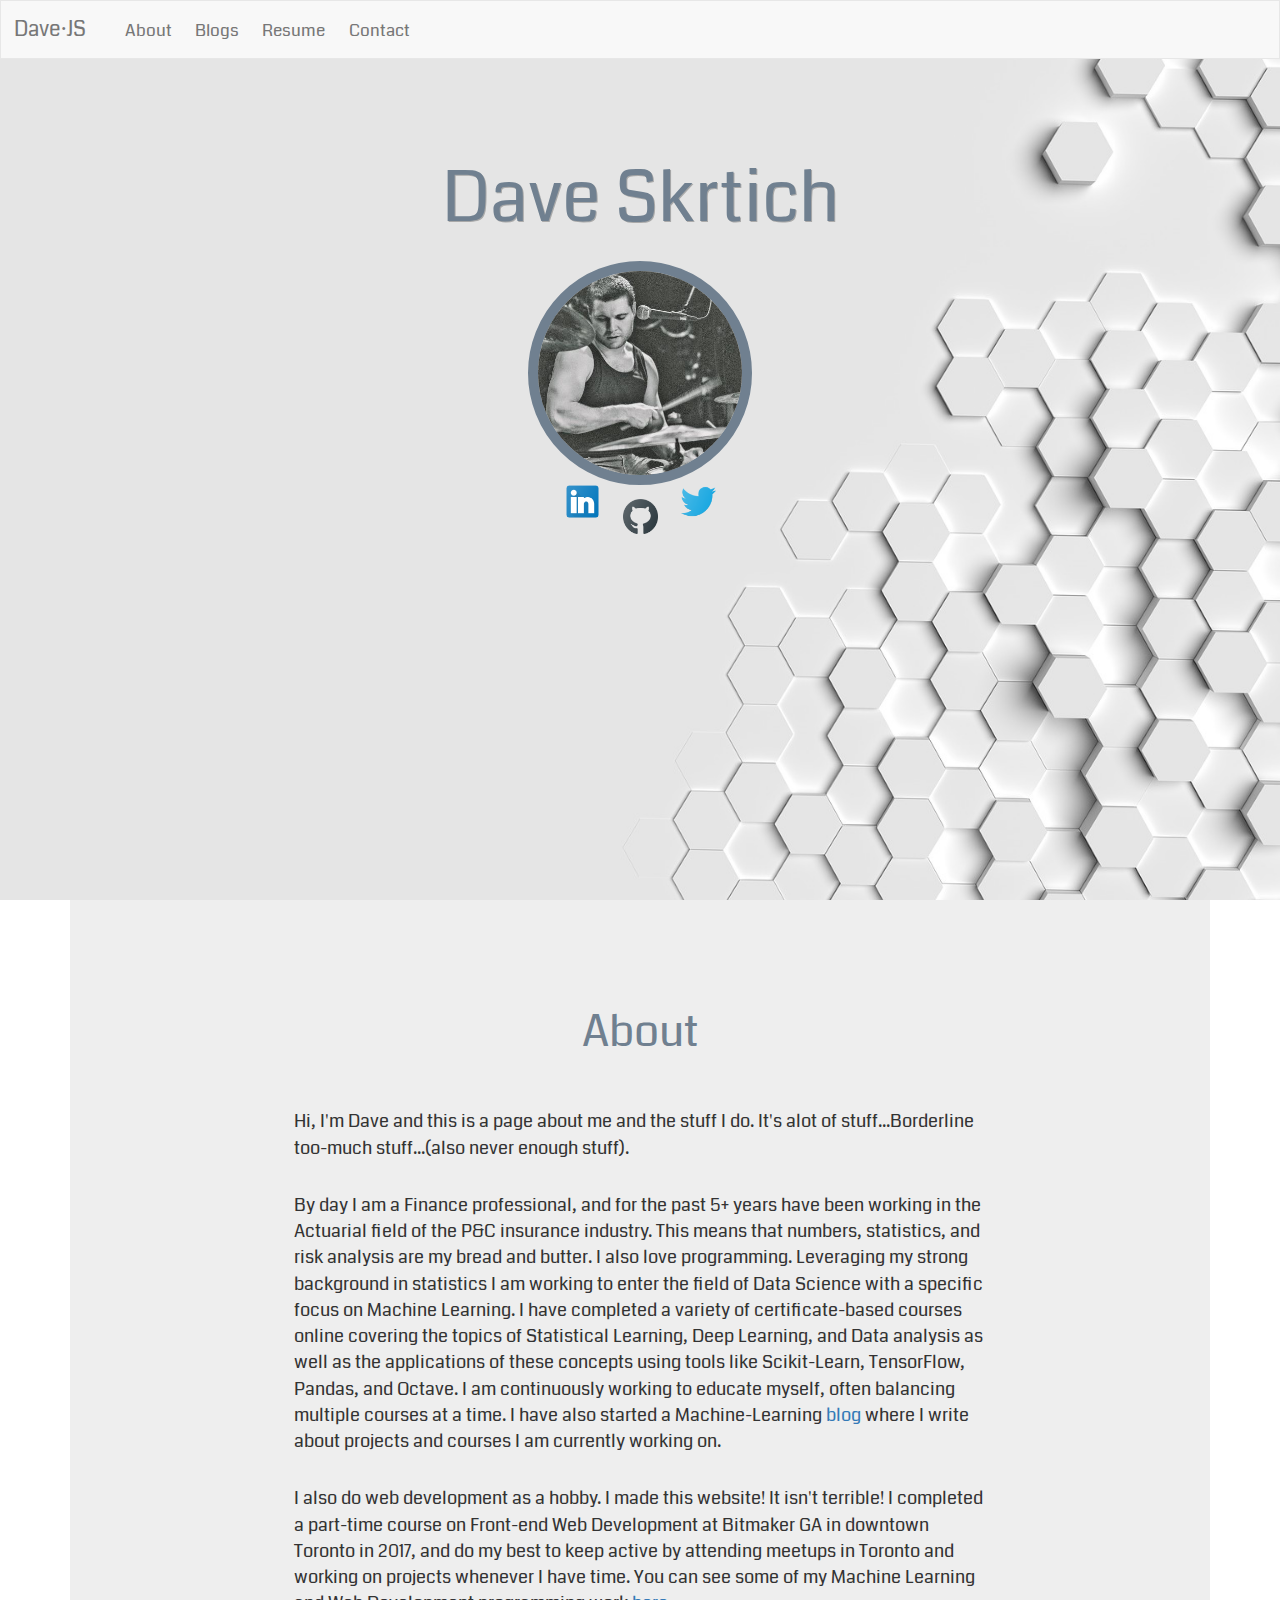
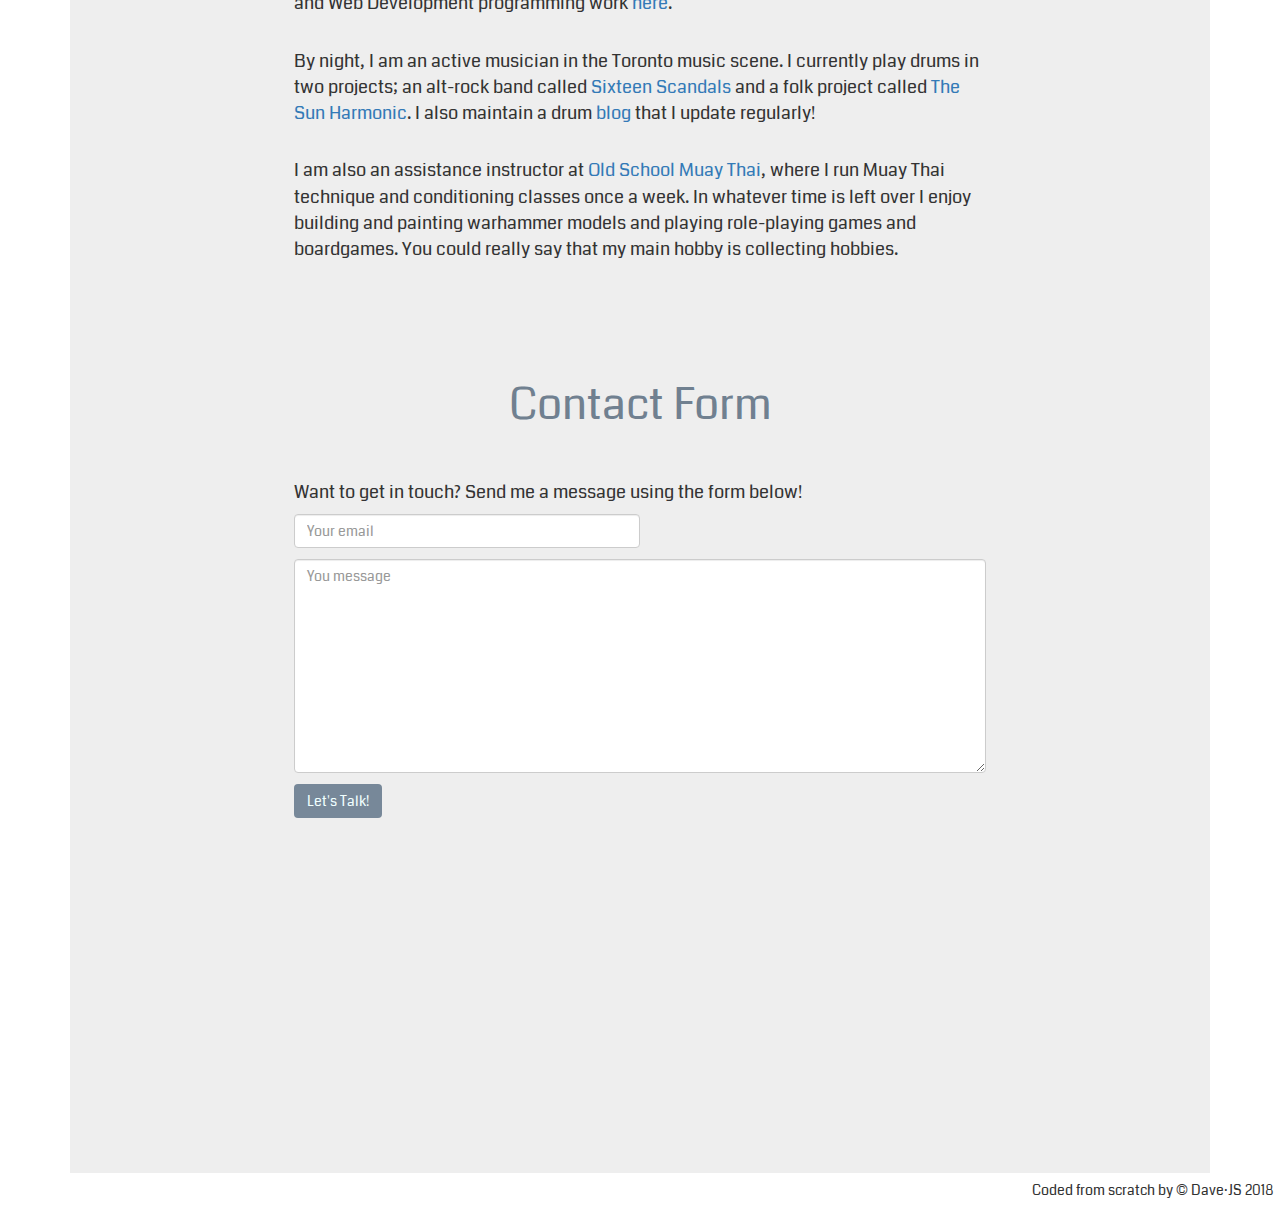
==== index.html @ 97436463 "nav bar and framework" ====
<!DOCTYPE html>
<html>
	<head>
		<meta charset="UTF-8" />
   		<meta name="viewport" content="width=device-width, initial-scale=1" />
		<title>Dave·JS</title>
		<link rel="stylesheet" href="https://maxcdn.bootstrapcdn.com/bootstrap/3.3.1/css/bootstrap.min.css"/>
		<link href="https://fonts.googleapis.com/css?family=Coda:400" rel="stylesheet">
		<link rel="stylesheet" href="https://use.fontawesome.com/releases/v5.0.13/css/all.css" integrity="sha384-DNOHZ68U8hZfKXOrtjWvjxusGo9WQnrNx2sqG0tfsghAvtVlRW3tvkXWZh58N9jp" crossorigin="anonymous">
		<link rel="stylesheet" href="css/styles.css">
	</head>
	<body>
		<header>
			<!-- Page Navigation Bar -->
			<nav class="nav-bar">
				<a href="#Home" class="nav-item" id="nav-title">Dave·JS</a>
				<i class="fa fa-bars" id="dropdown"></i>
				<ul id="nav-items">
					<a href="#About"><li class="nav-item nav-section">About</li></a>
					<a href="blog.html"><li class="nav-item nav-section">Blogs</li></a>
					<a href="Dave_Skrtich(CV).pdf" target="_blank"><li class="nav-item nav-section">Resume</li></a>
					<a href="#Contact"><li class="nav-item nav-section">Contact</li></a>
				</ul>
			</nav>
			<!-- Avatar, Headings, and Socials -->
			<div class="nav-head" id="Home">
				<h1>Dave Skrtich</h1>
				<img src="images/Avatar.jpeg" alt="handsome duder" id="avatar">
				<div class="social-icons">
					<a href="https://www.linkedin.com/in/dskrtich/" target="_blank"><img src="images/li-ico.png" alt="LinkedIn" class="socials" id="LI-social"></a>
					<a href="https://github.com/Dave-dot-JS" target="_blank"><img src="images/github-ico.png" alt="GitHub" class="socials"  id="GH-social"></a>
					<a href="https://twitter.com/Dave_dot_JS" target="_blank"><img src="images/twit-ico.png" alt="Twitter" class="socials"  id="Twit-social"></a>
				</div>
			</div>
		</header>
		<main>
			<div class="container">
				<section id="About">
					<!-- Introduction and Personal Summary -->
					<h2>About</h2>
					<p>Hi, I'm Dave and this is a page about me and the stuff I do.  It's alot of stuff...Borderline too-much stuff...(also never enough stuff).</p><br />
					<p>By day I am a Finance professional, and for the past 5+ years have been working in the Actuarial field of the P&C insurance industry.  This means that numbers, statistics, and risk analysis are my bread and butter.  I also love programming. Leveraging my strong background in statistics I am working to enter the field of Data Science with a specific focus on Machine Learning.  I have completed a variety of certificate-based courses online covering the topics of Statistical Learning, Deep Learning, and Data analysis as well as the applications of these concepts using tools like Scikit-Learn, TensorFlow, Pandas, and Octave.  I am continuously working to educate myself, often balancing multiple courses at a time.  I have also started a Machine-Learning <a href="ML-blog.html">blog</a> where I write about projects and courses I am currently working on.</p><br />
					<p>I also do web development as a hobby.  I made this website! It isn't terrible! I completed a part-time course on Front-end Web Development at Bitmaker GA in downtown Toronto in 2017, and do my best to keep active by attending meetups in Toronto and working on projects whenever I have time.  You can see some of my Machine Learning and Web Development programming work <a href="https://www.github.com/dave-dot-js" target="_blank">here</a>.</p><br />
					<p>By night, I am an active musician in the Toronto music scene. I currently play drums in two projects; an alt-rock band called <a href="https://sixteenscandals.bandcamp.com/" target="_blank">Sixteen Scandals</a> and a folk project called <a href="https://www.thesunharmonic.com" target="_blank">The Sun Harmonic</a>. I also maintain a drum <a href="drum_blog.html">blog</a> that I update regularly!</p><br />
					<p>I am also an assistance instructor at <a href="https://www.oldschoolmuaythai.com/" target="_blank">Old School Muay Thai</a>, where I run Muay Thai technique and conditioning classes once a week. In whatever time is left over I enjoy building and painting warhammer models and playing role-playing games and boardgames. You could really say that my main hobby is collecting hobbies.</p>
				</section>
				<section id="Contact">
					<h2>Contact Form</h2>
					<h4>Want to get in touch? Send me a message using the form below!</h4>
					<div class="form-group">
						<form class="contact-form" action="https://formspree.io/me@dave-dot-js.com" method="POST">
							<input type="email" name="email" class="form-control" placeholder="Your email">
							<textarea name="message" rows="10" class="form-control" placeholder="You message"></textarea>
							<button type="submit" class="btn" id="submit-btn">Let's Talk!</button>
						</form>
					</div>
				</section>
			</div>
		</main>
		<footer>
			Coded from scratch by &copy; Dave·JS 2018
		</footer>

		<script src="https://ajax.googleapis.com/ajax/libs/jquery/3.3.1/jquery.min.js"></script>
		<script src="js/app.js"></script>
	</body>
</html>
---- css/styles.css ----
/*************************GENERAL STYLES*************************/

* {
	font-family: 'Coda', Monospace;
	box-sizing: border-box;
	line-height: 1.5;
}

section {
	overflow: hidden;
	padding: 0 16em;
	min-height: 100vh;
	background: #eee;
}

section h2 {
	text-align: center;
	color: slategrey;
	font-size: 3.125em;
	padding-top: 2em;
	padding-bottom: 1em;
}

footer {
	float: right;
	padding: 0.5em;
}


/*************************NAV BAR STYLES*************************/

.nav-bar {
	position: fixed;
	top: 0;
	left: 0;
	width: 100%;
	z-index: 10;
	display: flex;
	background-color: white;
	font-size: 1.2em;
	align-items: baseline;
	border: 1px solid #E7E7E7;
	background-color: #F8F8F8;
}

.nav-bar ul {
	padding-left: 1em;
	margin: 0;
}

	.nav-bar a {
		color: #777;
	}

	.nav-bar a:hover,
	.nav-bar a:focus {
		text-decoration: none;
		color: #333;
	}

	.nav-bar ul > a > li:hover,
	.nav-bar ul > a > li:focus {
		background-color: #e7e7e7;
		color: #333;
		transition: 0.3s linear;
	}

.nav-item {
	display: inline-block;
	padding: 0.6em;
}

#nav-title {
	font-size: 1.25em;
}


/***********************HEADER/BANNER STYLES***********************/

.nav-head {
	text-align: center;
	display: block;
	padding-top: 10em;
	background-image: url("images/background.jpg");
	background-size: cover;
	margin:0;
	height: 100vh;
}

	.nav-head h1,
	.nav-head h2,
	.nav-head img,
	.nav-head a {
		animation: nav-appear 1.5s linear;
	}

	.nav-head h1 {
		font-weight: 500;
		color: slategrey;
		text-shadow: 1px 1px darkgrey;
		font-size: 5em;
		padding-top: 0;
	}

	.nav-head h2 {
		text-shadow: -1px 0 white, 0 1px white, 1px 0 white, 0 -1px white;
		font-size: 2.25em;
	}

.social-icons {
	display: block;
}

#avatar {
	max-width: 16em;
	border-radius: 50%;
	border: 10px solid slategrey;
	margin: 1em auto;
}

@keyframes nav-appear {
	0% {opacity: 0;}
	100% {opacity: 1;}
}

.socials {
	width: 35px;
	height: 35px;
	margin: 0 10px;
}

#LI-social,
#Twit-social {
	transform: translateY(-15px);
}


/***********************ABOUT SECTION STYLES***********************/

#About p,
#About li {
	font-size: 1.25em;
}


/**********************PORTFOLIO SECTION STYLES**********************/

.portfolio-container {
	display: flex;
	justify-content: center;
	flex-wrap: wrap;
}

.portfolio-item {
	overflow: hidden;
	padding: 0 3em;
	min-width: 30em;
	margin: 0.8em 0;
	flex: 50% 0 1;
	text-align: center;
}

div.overlay {
	position: relative;
	overflow: hidden;
	margin: 1em auto;
	width: 100%;
	background-color: slategrey;
}

	div.overlay * {
		transition: all 0.3s ease;
	}

	div.overlay img {
		width: 100%;
		vertical-align: top;
		transition: all 0.5s ease;
	}

	div.overlay p {
		position: absolute;
		color: white;
		top: 50%;
		left: 50%;
		transform: translate(-50%, -50%) scale(0);
		font-size: 1.25em;
	}

	div.overlay:hover img {
		opacity: 0.15;
		filter: grayscale(100%)
	}

	div.overlay:hover p {
		transform: translate(-50%, -50%) scale(1);
		transition: transform 500ms 120ms cubic-bezier(0.175, 0.885, 0.32, 1.275);
	}

.portfolio-text {
	text-align: center;
}


/***********************SKILLS SECTION STYLES***********************/

#skill-container {
	display: flex;
	flex-wrap: wrap;
	justify-content: space-around;
}

.skill-item {
	display: flex;
	margin: 0.6em;
	padding: 1em;
	align-items: center;
	justify-content: flex-start;
	flex: 30em 1 1;
	border-radius: 40px;
	transition: 0.5s background;
}

	.skill-item:hover {
		background:  #dbe4f0;
	}

.skill-icon {
	border-radius: 25px;
	max-width: 13em;
	padding: 10px;
}

.css-icon {
	padding: 0;
}

.skill-text {
	font-size: 1.2em;
	max-width: 21em;
}


/***********************CONTACT FORM STYLES***********************/

#form-view {
	width: 35em;
	margin-top: 1.5em;
}

.contact-form input, 
.contact-form text-area, 
.contact-form button {
	display: block;
	margin: 0.8em 0;
}

.contact-form input {
	width: 50%;
}

#submit-btn {
	background-color: lightslategrey;
	color: azure;
}

	#submit-btn:hover {
		background-color: slategray;
		border: 3px solid lightblue;
	}

/***********************RESPONSIVE STYLES***********************/

/*Small Laptop*/
@media screen and (max-width: 1000px) {
	section {
		padding: 0 8em;
	}

	#About {
		padding: auto;
	}
}

/*Tablet*/
@media screen and (max-width: 768px) {
	section h2 {
		padding-bottom: 1em;
	}
	
	.nav-head {
		background-size: contain;
	}

		.nav-head h1 {
			padding-top: 0;
		}

		.nav-head h2 {
			font-size: 1.5em;
	}

	#avatar {
		margin: 0 auto 0.8em auto;
	}

	#Portfolio,
	#Skills {
		padding: auto;
	}
}

/*Mobile*/
@media screen and (max-width: 575px) {
	section {
		padding: 0.5em;
	}

		section h2 {
			margin: 2em 0 0 0;
			padding-left: 0;
			padding-right: 0;
		}

	.nav-bar {
		flex-direction: column;
		align-items: center;
	}

		.nav-bar > ul {
			display: flex;
			flex-direction: column;
			padding-left: 0.5em;
			align-items: center;
	}

	.nav-item {
		padding: 0.1em
	}

	#nav-title {
		margin: 0.5em;
	}

	.nav-head h1 {
		padding-top: 1em;
		font-size: 3em;
	}

	.skill-item {
		justify-content: center;
	}

	.skill-text {
		display: none;
	}

	#Contact {
		padding: 0 1em;
	}
}
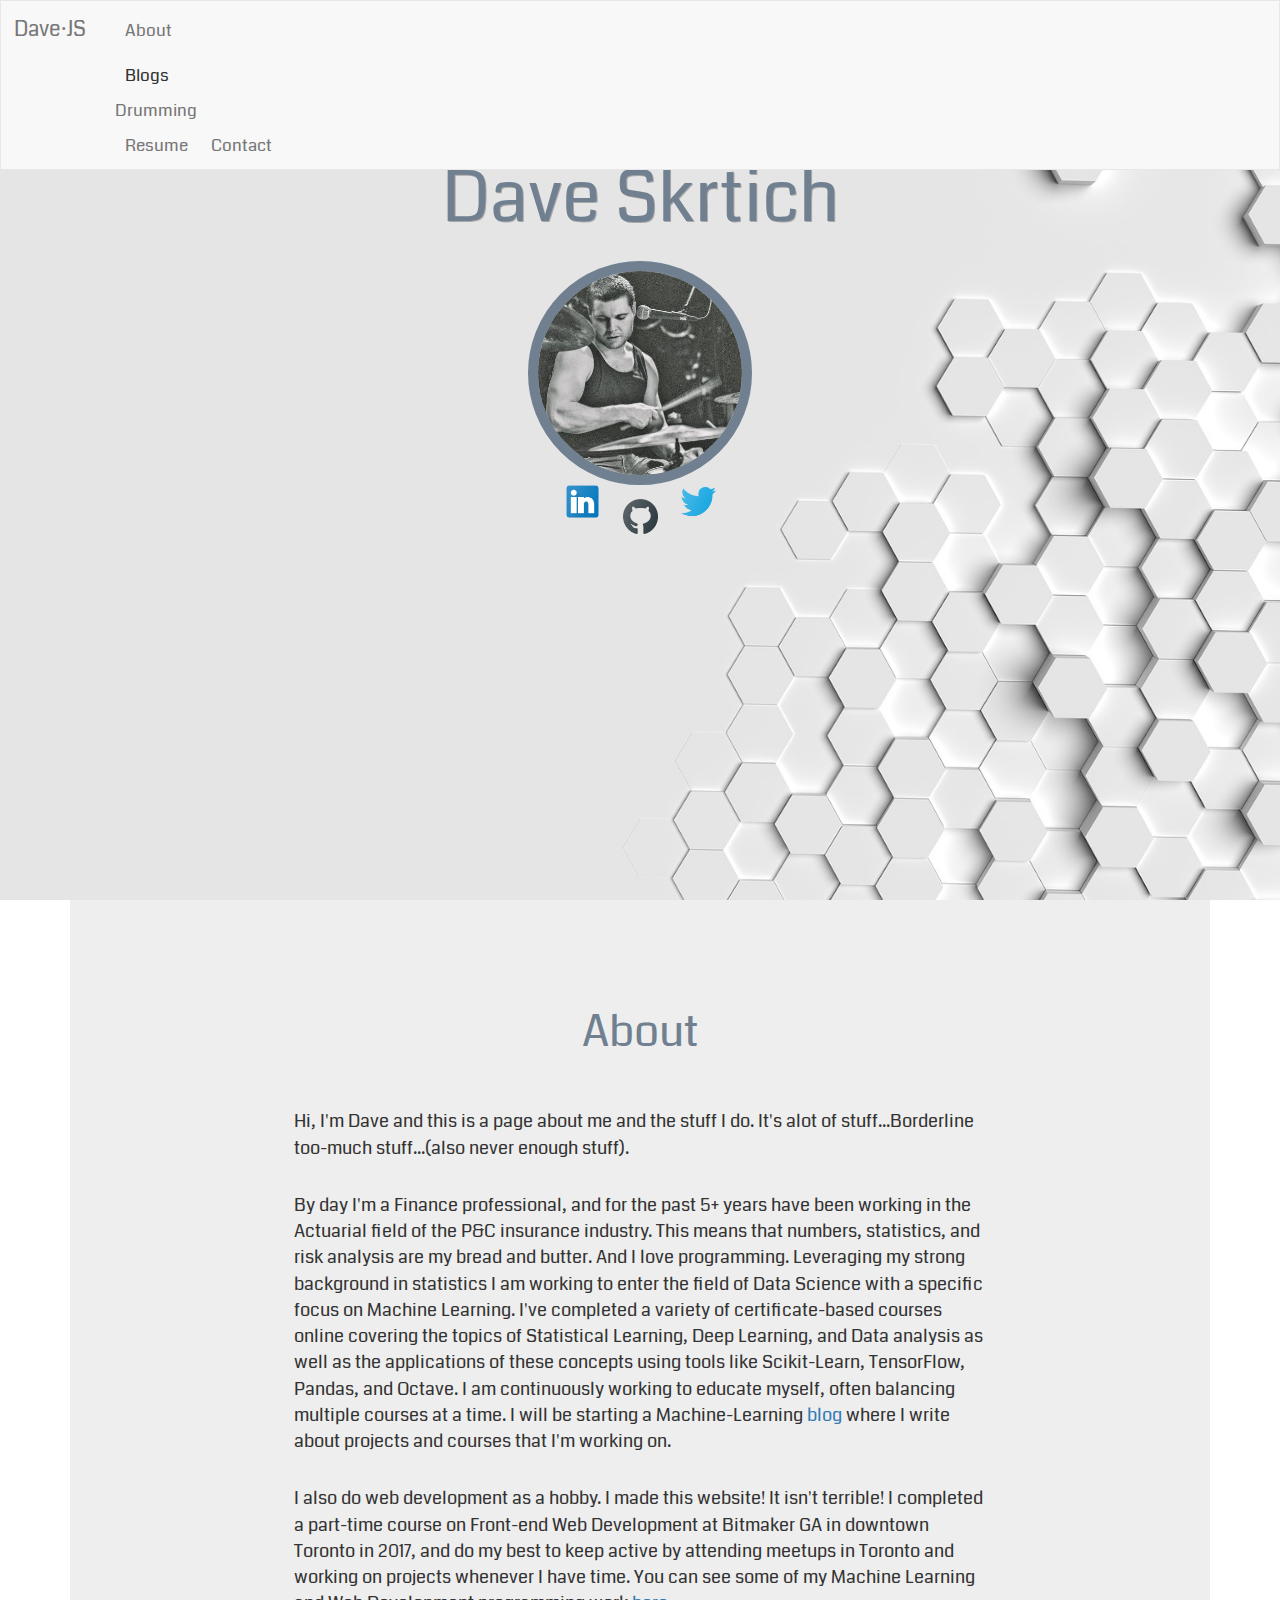
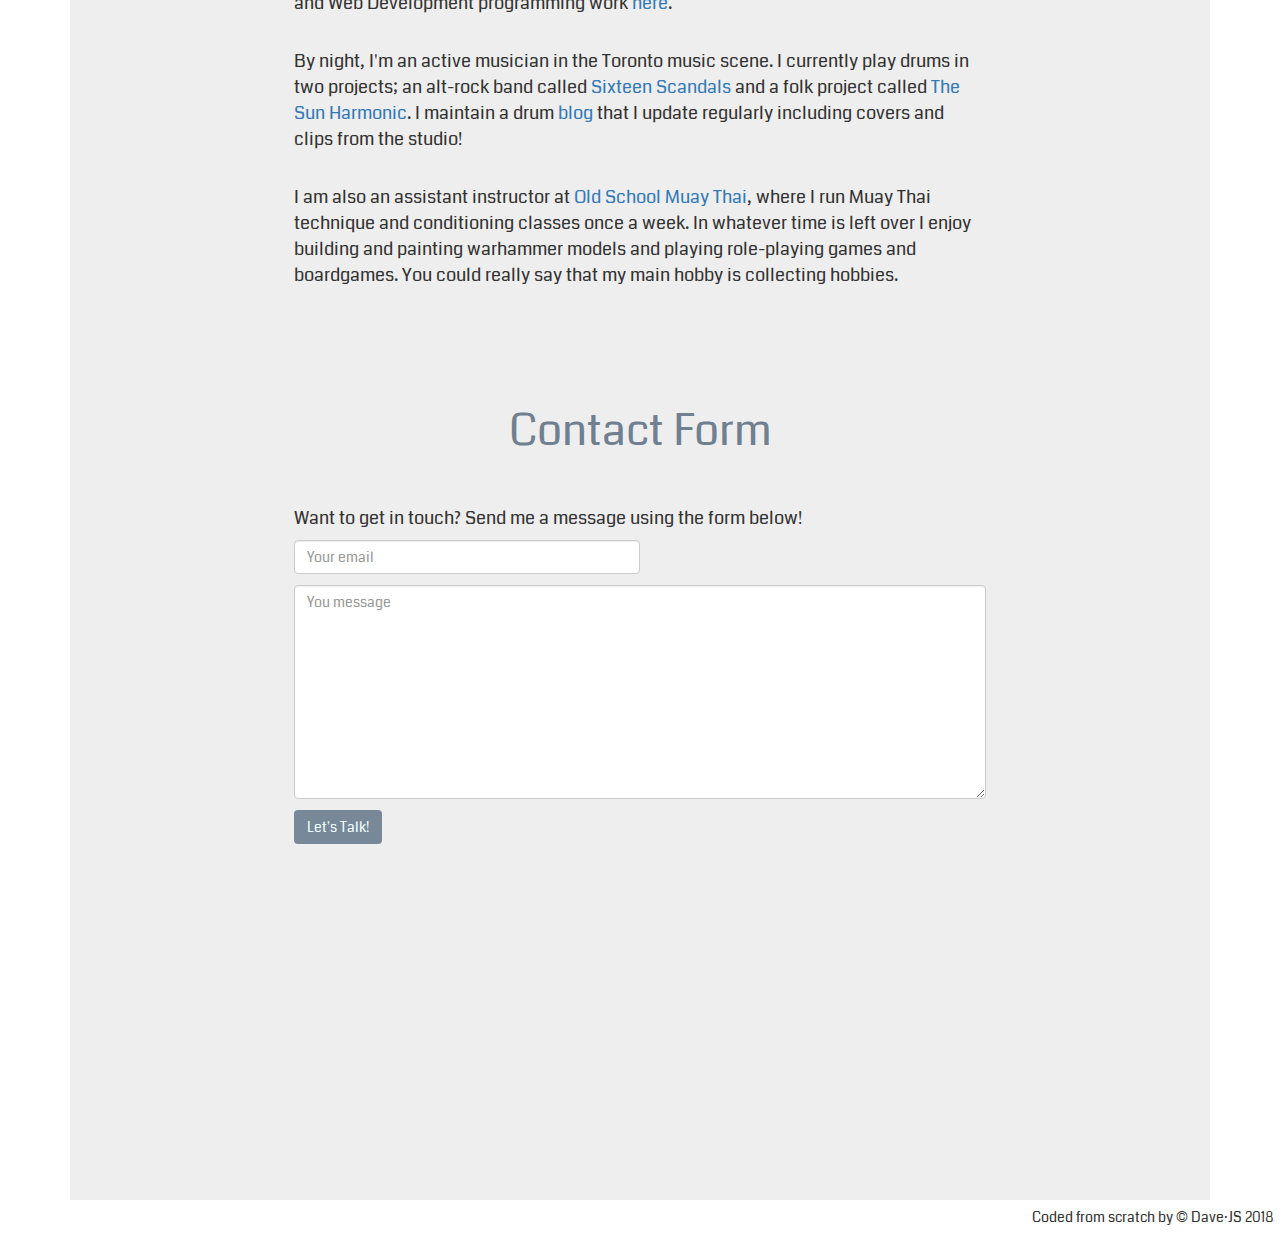
==== commit 0489c179: "Removed ML blog linking to nothing" ====
--- a/index.html
+++ b/index.html
@@ -17,13 +17,18 @@
 				<i class="fa fa-bars" id="dropdown"></i>
 				<ul id="nav-items">
 					<a href="#About"><li class="nav-item nav-section">About</li></a>
-					<a href="blog.html"><li class="nav-item nav-section">Blogs</li></a>
+					<div class="dropdown">
+						<li class="nav-item nav-section drop-btn">Blogs</li>
+						<div class="blog-dropdown-items">
+							<a href="blogs/drum-blog.html">Drumming</a>
+						</div>
+					</div>
 					<a href="Dave_Skrtich(CV).pdf" target="_blank"><li class="nav-item nav-section">Resume</li></a>
 					<a href="#Contact"><li class="nav-item nav-section">Contact</li></a>
 				</ul>
 			</nav>
 			<!-- Avatar, Headings, and Socials -->
-			<div class="nav-head" id="Home">
+			<div class="nav-head nav-appear" id="Home">
 				<h1>Dave Skrtich</h1>
 				<img src="images/Avatar.jpeg" alt="handsome duder" id="avatar">
 				<div class="social-icons">
@@ -39,10 +44,10 @@
 					<!-- Introduction and Personal Summary -->
 					<h2>About</h2>
 					<p>Hi, I'm Dave and this is a page about me and the stuff I do.  It's alot of stuff...Borderline too-much stuff...(also never enough stuff).</p><br />
-					<p>By day I am a Finance professional, and for the past 5+ years have been working in the Actuarial field of the P&C insurance industry.  This means that numbers, statistics, and risk analysis are my bread and butter.  I also love programming. Leveraging my strong background in statistics I am working to enter the field of Data Science with a specific focus on Machine Learning.  I have completed a variety of certificate-based courses online covering the topics of Statistical Learning, Deep Learning, and Data analysis as well as the applications of these concepts using tools like Scikit-Learn, TensorFlow, Pandas, and Octave.  I am continuously working to educate myself, often balancing multiple courses at a time.  I have also started a Machine-Learning <a href="ML-blog.html">blog</a> where I write about projects and courses I am currently working on.</p><br />
+					<p>By day I'm a Finance professional, and for the past 5+ years have been working in the Actuarial field of the P&C insurance industry.  This means that numbers, statistics, and risk analysis are my bread and butter.  And I love programming. Leveraging my strong background in statistics I am working to enter the field of Data Science with a specific focus on Machine Learning.  I've completed a variety of certificate-based courses online covering the topics of Statistical Learning, Deep Learning, and Data analysis as well as the applications of these concepts using tools like Scikit-Learn, TensorFlow, Pandas, and Octave.  I am continuously working to educate myself, often balancing multiple courses at a time.  I will be starting a Machine-Learning <a href="ML-blog.html">blog</a> where I write about projects and courses that I'm working on.</p><br />
 					<p>I also do web development as a hobby.  I made this website! It isn't terrible! I completed a part-time course on Front-end Web Development at Bitmaker GA in downtown Toronto in 2017, and do my best to keep active by attending meetups in Toronto and working on projects whenever I have time.  You can see some of my Machine Learning and Web Development programming work <a href="https://www.github.com/dave-dot-js" target="_blank">here</a>.</p><br />
-					<p>By night, I am an active musician in the Toronto music scene. I currently play drums in two projects; an alt-rock band called <a href="https://sixteenscandals.bandcamp.com/" target="_blank">Sixteen Scandals</a> and a folk project called <a href="https://www.thesunharmonic.com" target="_blank">The Sun Harmonic</a>. I also maintain a drum <a href="drum_blog.html">blog</a> that I update regularly!</p><br />
-					<p>I am also an assistance instructor at <a href="https://www.oldschoolmuaythai.com/" target="_blank">Old School Muay Thai</a>, where I run Muay Thai technique and conditioning classes once a week. In whatever time is left over I enjoy building and painting warhammer models and playing role-playing games and boardgames. You could really say that my main hobby is collecting hobbies.</p>
+					<p>By night, I'm an active musician in the Toronto music scene. I currently play drums in two projects; an alt-rock band called <a href="https://sixteenscandals.bandcamp.com/" target="_blank">Sixteen Scandals</a> and a folk project called <a href="https://www.thesunharmonic.com" target="_blank">The Sun Harmonic</a>. I maintain a drum <a href="drum_blog.html">blog</a> that I update regularly including covers and clips from the studio!</p><br />
+					<p>I am also an assistant instructor at <a href="https://www.oldschoolmuaythai.com/" target="_blank">Old School Muay Thai</a>, where I run Muay Thai technique and conditioning classes once a week. In whatever time is left over I enjoy building and painting warhammer models and playing role-playing games and boardgames. You could really say that my main hobby is collecting hobbies.</p>
 				</section>
 				<section id="Contact">
 					<h2>Contact Form</h2>
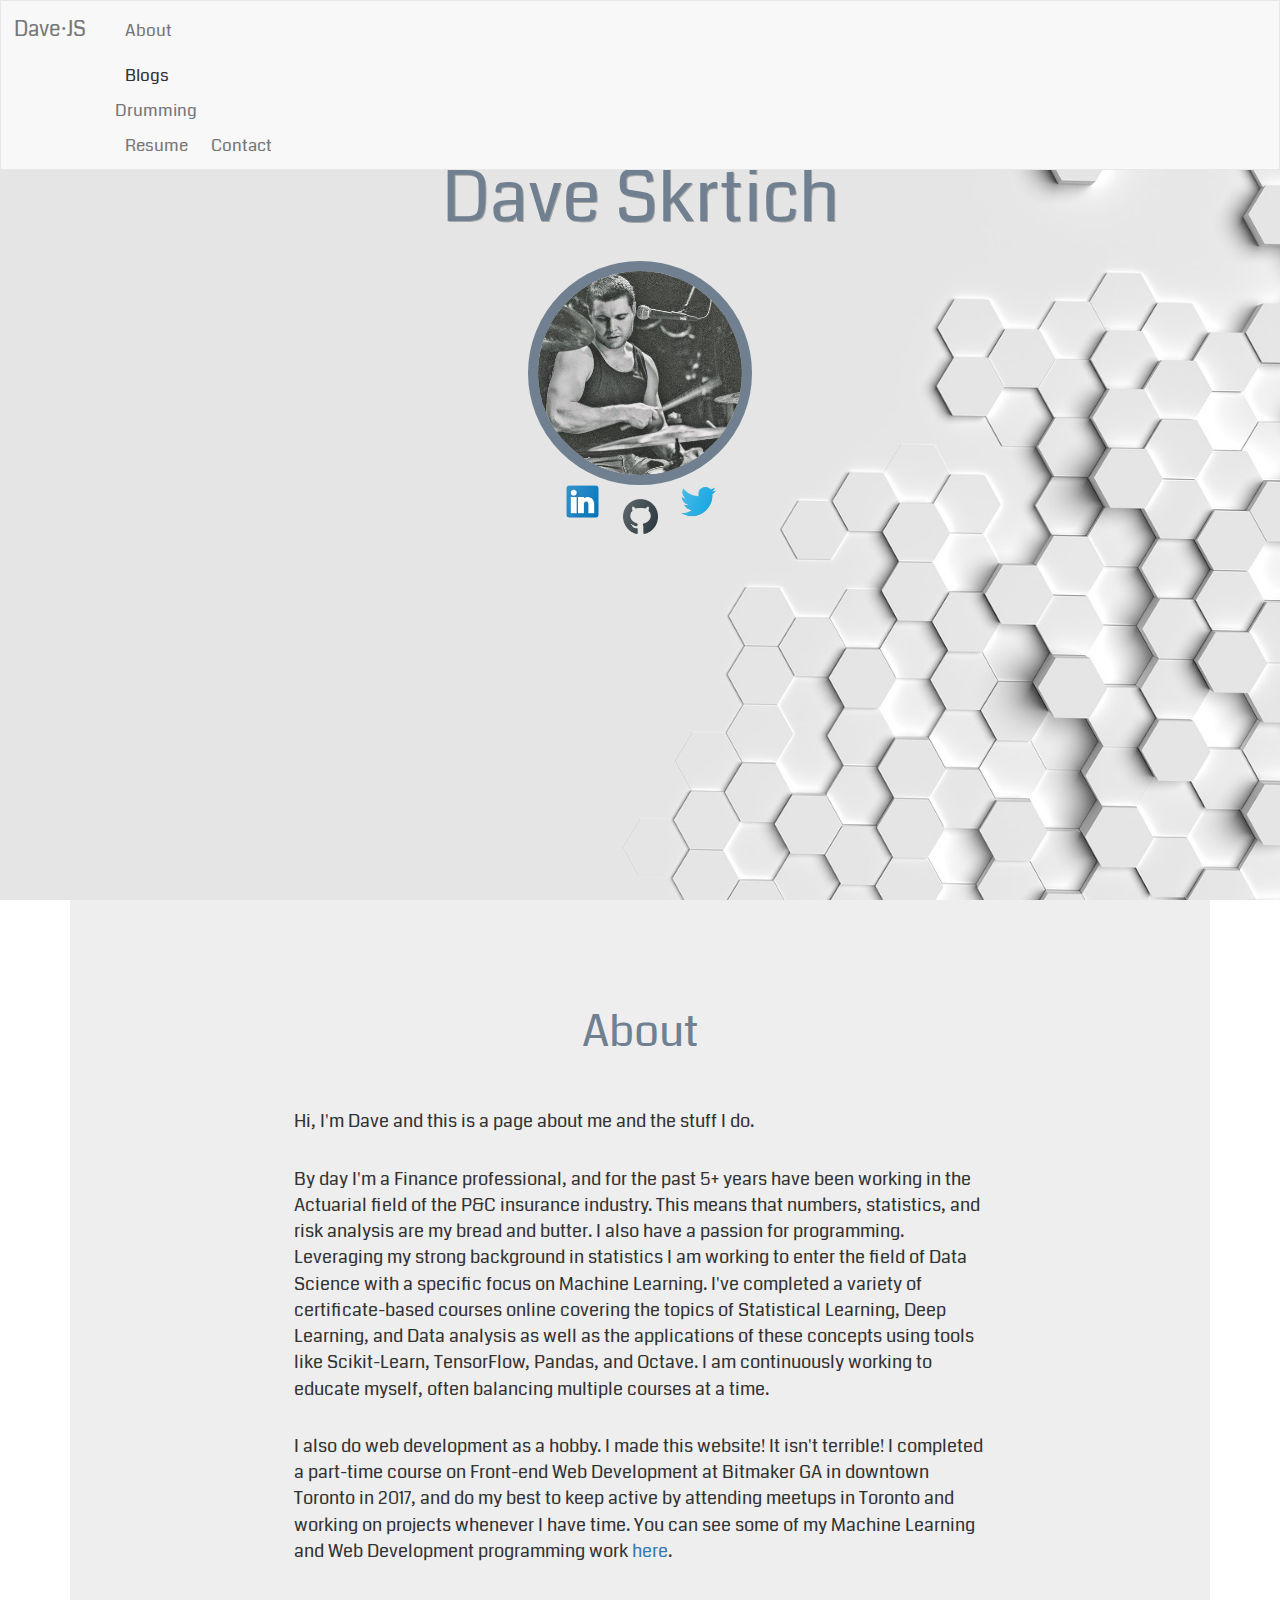
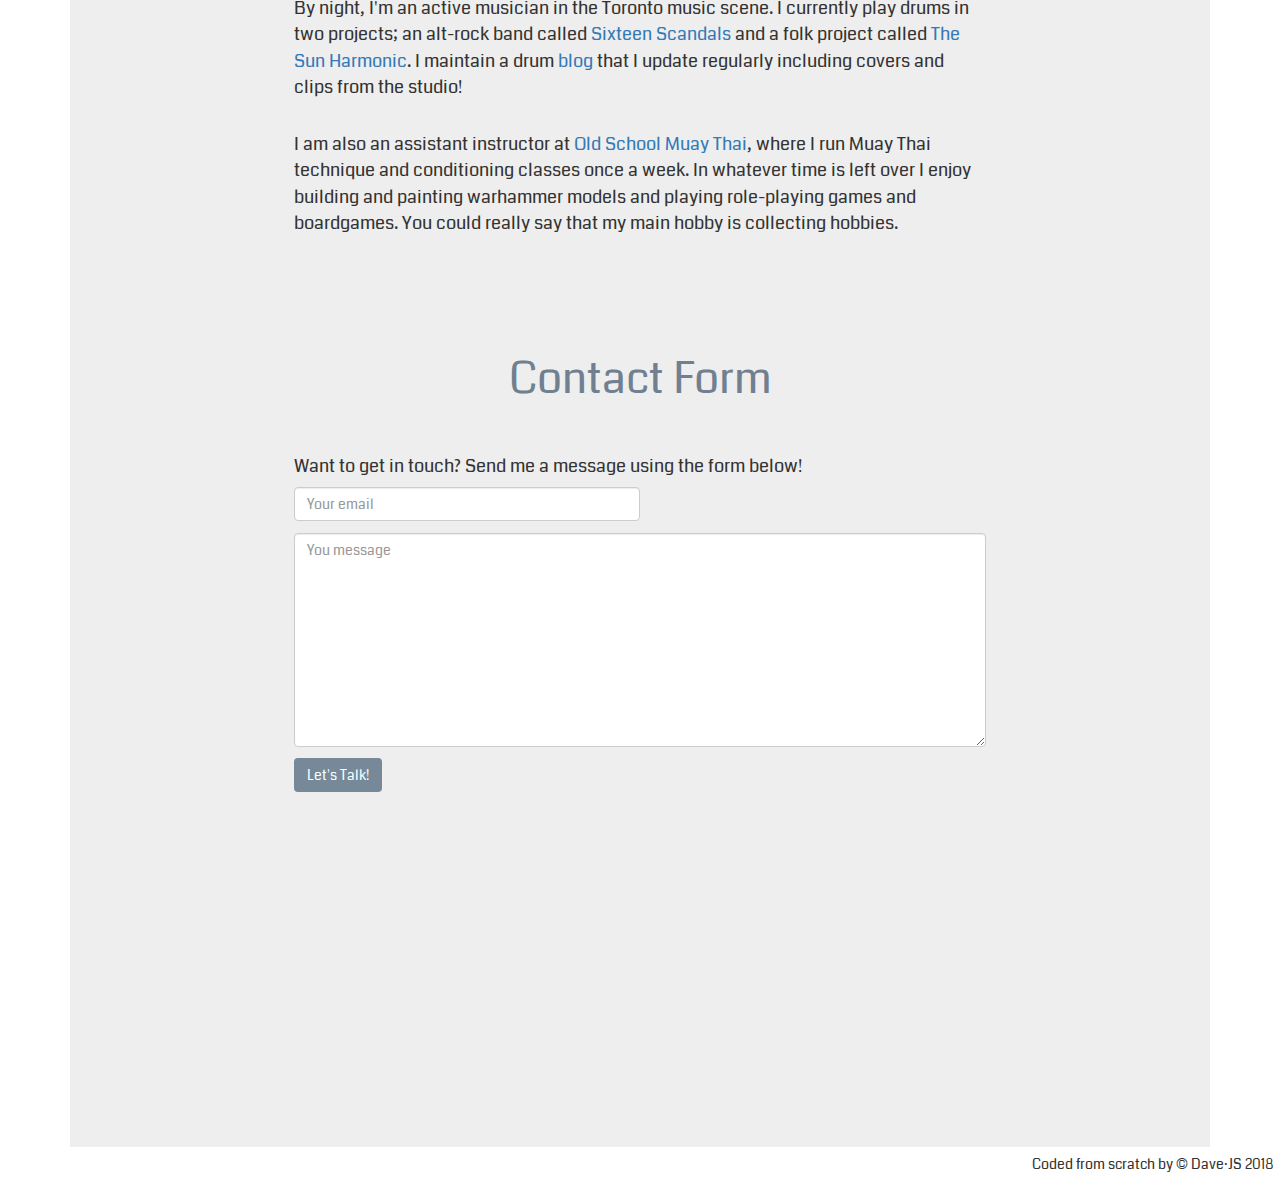
==== commit 1d53dc37: "grammer fixes" ====
--- a/index.html
+++ b/index.html
@@ -43,10 +43,10 @@
 				<section id="About">
 					<!-- Introduction and Personal Summary -->
 					<h2>About</h2>
-					<p>Hi, I'm Dave and this is a page about me and the stuff I do.  It's alot of stuff...Borderline too-much stuff...(also never enough stuff).</p><br />
-					<p>By day I'm a Finance professional, and for the past 5+ years have been working in the Actuarial field of the P&C insurance industry.  This means that numbers, statistics, and risk analysis are my bread and butter.  And I love programming. Leveraging my strong background in statistics I am working to enter the field of Data Science with a specific focus on Machine Learning.  I've completed a variety of certificate-based courses online covering the topics of Statistical Learning, Deep Learning, and Data analysis as well as the applications of these concepts using tools like Scikit-Learn, TensorFlow, Pandas, and Octave.  I am continuously working to educate myself, often balancing multiple courses at a time.  I will be starting a Machine-Learning <a href="ML-blog.html">blog</a> where I write about projects and courses that I'm working on.</p><br />
+					<p>Hi, I'm Dave and this is a page about me and the stuff I do.</p><br />
+					<p>By day I'm a Finance professional, and for the past 5+ years have been working in the Actuarial field of the P&C insurance industry.  This means that numbers, statistics, and risk analysis are my bread and butter.  I also have a passion for programming. Leveraging my strong background in statistics I am working to enter the field of Data Science with a specific focus on Machine Learning.  I've completed a variety of certificate-based courses online covering the topics of Statistical Learning, Deep Learning, and Data analysis as well as the applications of these concepts using tools like Scikit-Learn, TensorFlow, Pandas, and Octave.  I am continuously working to educate myself, often balancing multiple courses at a time.</p><br />
 					<p>I also do web development as a hobby.  I made this website! It isn't terrible! I completed a part-time course on Front-end Web Development at Bitmaker GA in downtown Toronto in 2017, and do my best to keep active by attending meetups in Toronto and working on projects whenever I have time.  You can see some of my Machine Learning and Web Development programming work <a href="https://www.github.com/dave-dot-js" target="_blank">here</a>.</p><br />
-					<p>By night, I'm an active musician in the Toronto music scene. I currently play drums in two projects; an alt-rock band called <a href="https://sixteenscandals.bandcamp.com/" target="_blank">Sixteen Scandals</a> and a folk project called <a href="https://www.thesunharmonic.com" target="_blank">The Sun Harmonic</a>. I maintain a drum <a href="drum_blog.html">blog</a> that I update regularly including covers and clips from the studio!</p><br />
+					<p>By night, I'm an active musician in the Toronto music scene. I currently play drums in two projects; an alt-rock band called <a href="https://sixteenscandals.bandcamp.com/" target="_blank">Sixteen Scandals</a> and a folk project called <a href="https://www.thesunharmonic.com" target="_blank">The Sun Harmonic</a>. I maintain a drum <a href="drum-blog.html">blog</a> that I update regularly including covers and clips from the studio!</p><br />
 					<p>I am also an assistant instructor at <a href="https://www.oldschoolmuaythai.com/" target="_blank">Old School Muay Thai</a>, where I run Muay Thai technique and conditioning classes once a week. In whatever time is left over I enjoy building and painting warhammer models and playing role-playing games and boardgames. You could really say that my main hobby is collecting hobbies.</p>
 				</section>
 				<section id="Contact">
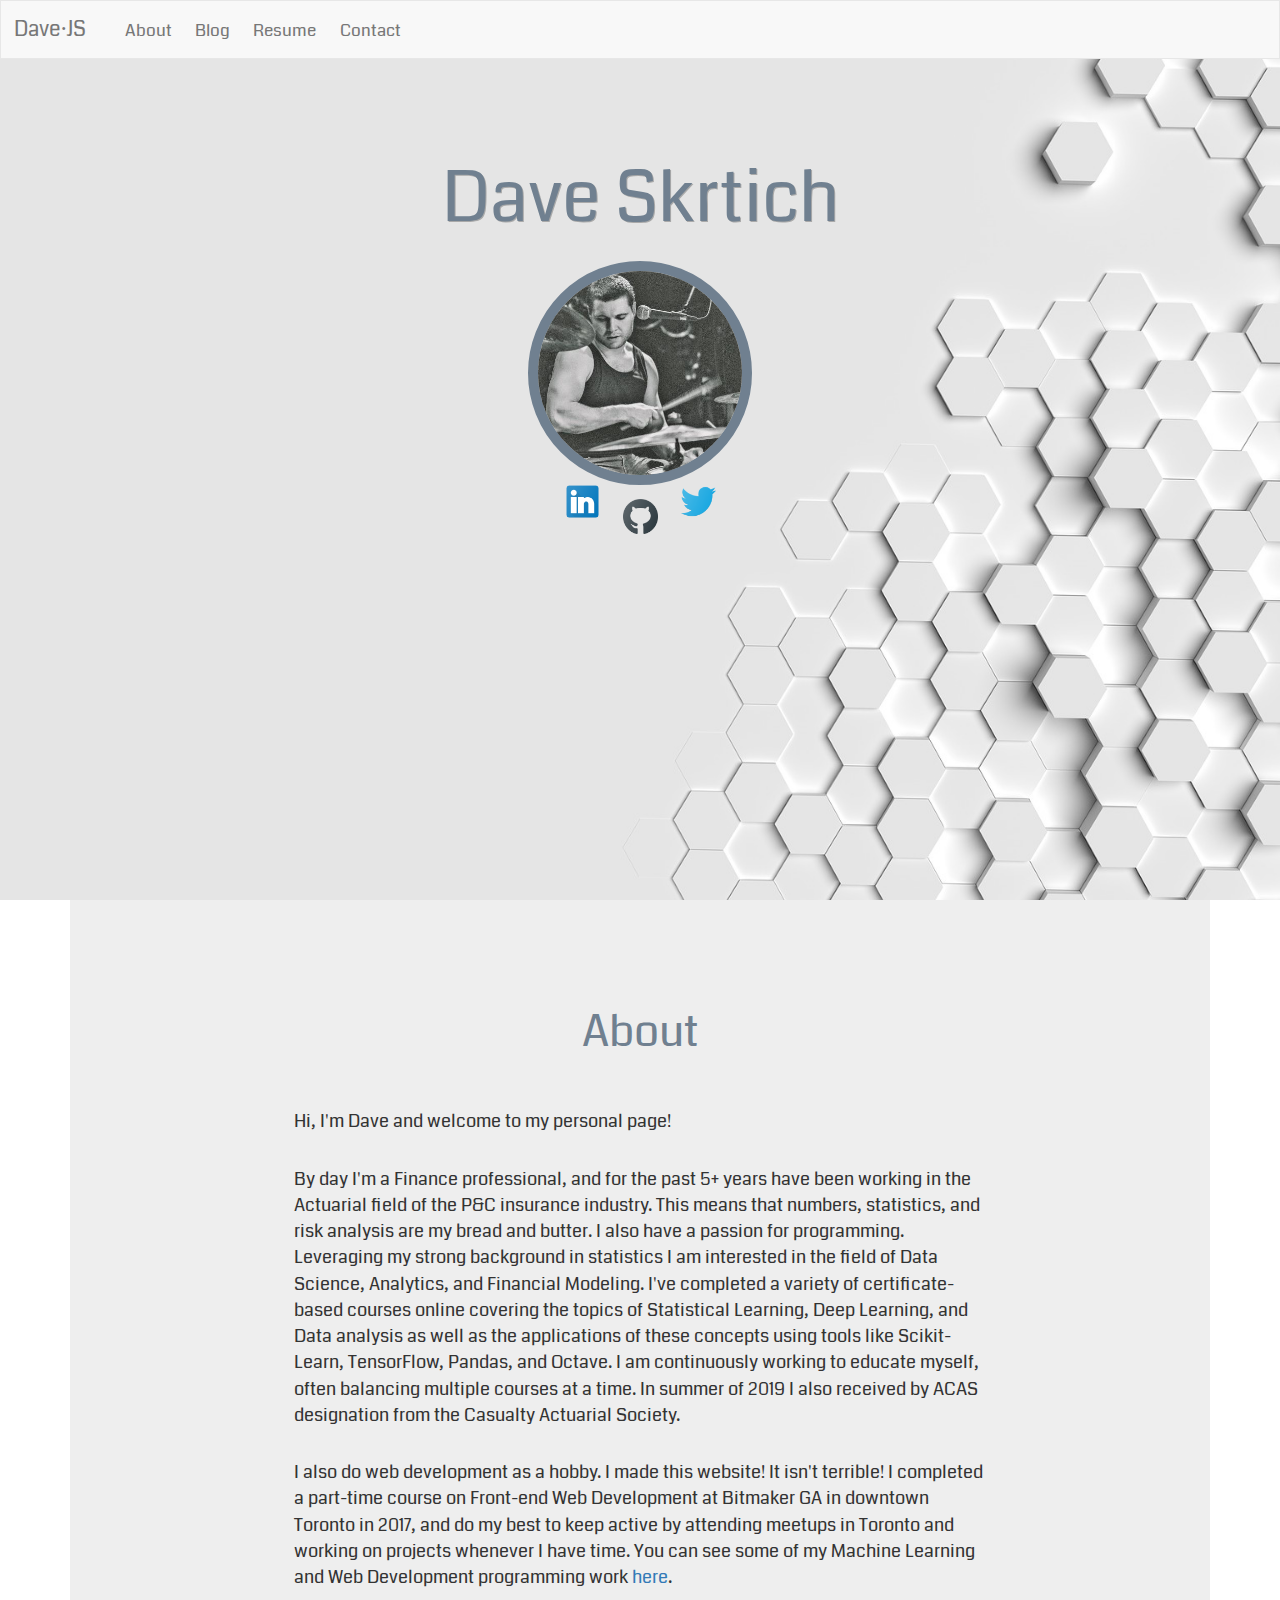
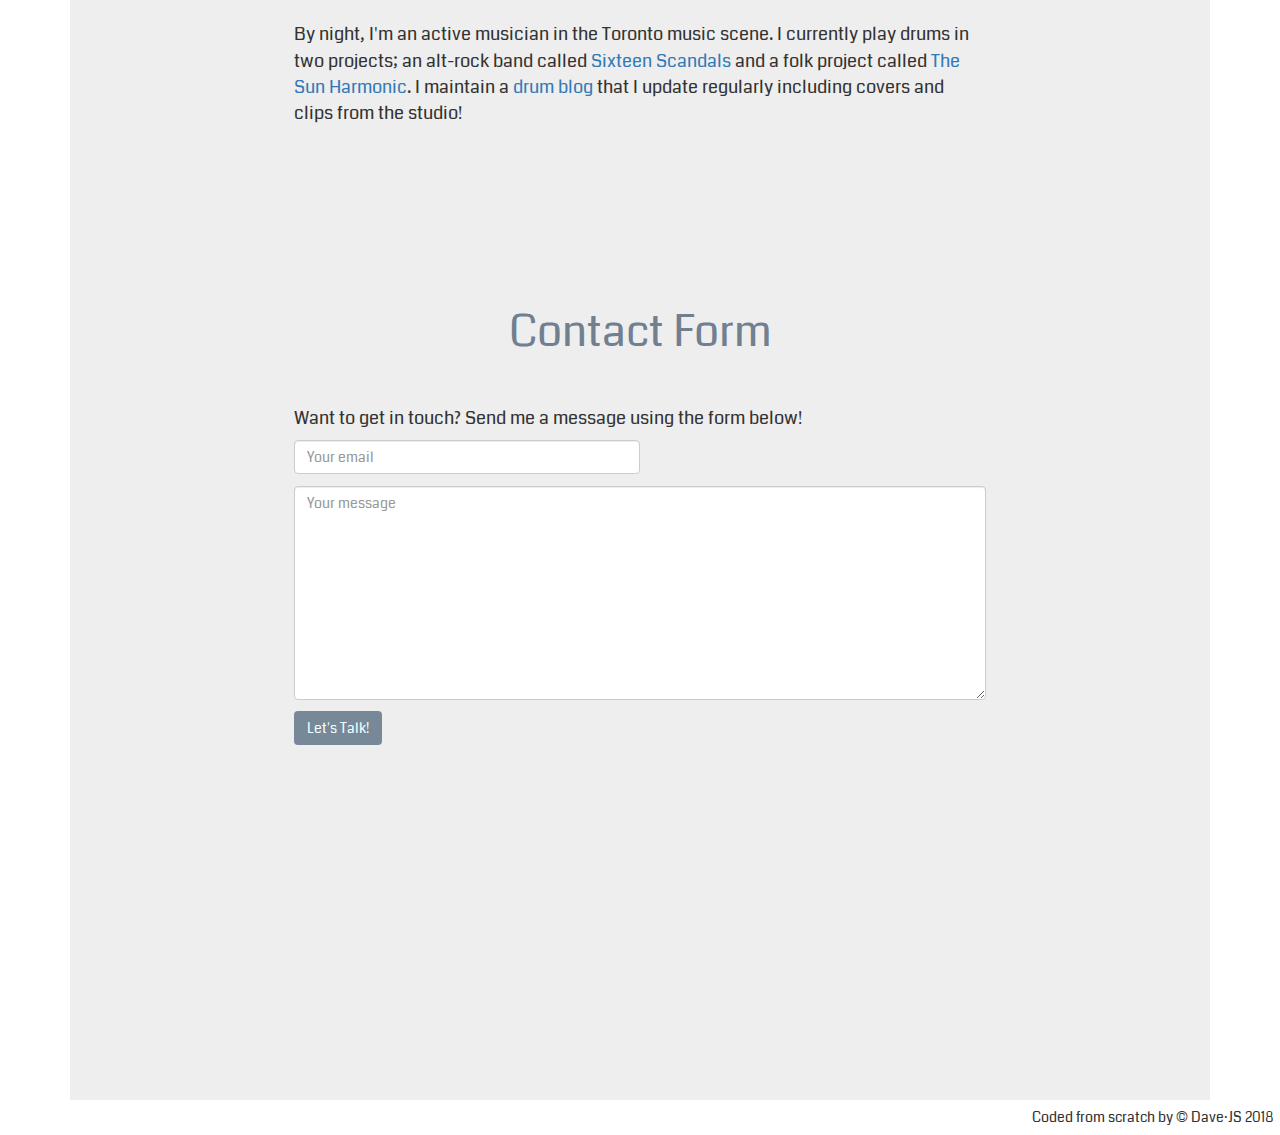
==== commit 4fb78625: "Update index.html" ====
--- a/index.html
+++ b/index.html
@@ -3,6 +3,7 @@
 	<head>
 		<meta charset="UTF-8" />
    		<meta name="viewport" content="width=device-width, initial-scale=1" />
+		<meta name="google-site-verification" content="CsnTok2k0dKDXbzDktiQ5XuCg_RfmE5zVVdwx_Tv1yU" />
 		<title>Dave·JS</title>
 		<link rel="stylesheet" href="https://maxcdn.bootstrapcdn.com/bootstrap/3.3.1/css/bootstrap.min.css"/>
 		<link href="https://fonts.googleapis.com/css?family=Coda:400" rel="stylesheet">
@@ -17,12 +18,7 @@
 				<i class="fa fa-bars" id="dropdown"></i>
 				<ul id="nav-items">
 					<a href="#About"><li class="nav-item nav-section">About</li></a>
-					<div class="dropdown">
-						<li class="nav-item nav-section drop-btn">Blogs</li>
-						<div class="blog-dropdown-items">
-							<a href="blogs/drum-blog.html">Drumming</a>
-						</div>
-					</div>
+					<a href="blogs/drum-blog.html"><li class="nav-item nav-section drop-btn">Blog</li></a>
 					<a href="Dave_Skrtich(CV).pdf" target="_blank"><li class="nav-item nav-section">Resume</li></a>
 					<a href="#Contact"><li class="nav-item nav-section">Contact</li></a>
 				</ul>
@@ -43,11 +39,10 @@
 				<section id="About">
 					<!-- Introduction and Personal Summary -->
 					<h2>About</h2>
-					<p>Hi, I'm Dave and this is a page about me and the stuff I do.</p><br />
-					<p>By day I'm a Finance professional, and for the past 5+ years have been working in the Actuarial field of the P&C insurance industry.  This means that numbers, statistics, and risk analysis are my bread and butter.  I also have a passion for programming. Leveraging my strong background in statistics I am working to enter the field of Data Science with a specific focus on Machine Learning.  I've completed a variety of certificate-based courses online covering the topics of Statistical Learning, Deep Learning, and Data analysis as well as the applications of these concepts using tools like Scikit-Learn, TensorFlow, Pandas, and Octave.  I am continuously working to educate myself, often balancing multiple courses at a time.</p><br />
+					<p>Hi, I'm Dave and welcome to my personal page!</p><br />
+					<p>By day I'm a Finance professional, and for the past 5+ years have been working in the Actuarial field of the P&C insurance industry.  This means that numbers, statistics, and risk analysis are my bread and butter.  I also have a passion for programming. Leveraging my strong background in statistics I am interested in the field of Data Science, Analytics, and Financial Modeling.  I've completed a variety of certificate-based courses online covering the topics of Statistical Learning, Deep Learning, and Data analysis as well as the applications of these concepts using tools like Scikit-Learn, TensorFlow, Pandas, and Octave.  I am continuously working to educate myself, often balancing multiple courses at a time.  In summer of 2019 I also received by ACAS designation from the Casualty Actuarial Society.</p><br />
 					<p>I also do web development as a hobby.  I made this website! It isn't terrible! I completed a part-time course on Front-end Web Development at Bitmaker GA in downtown Toronto in 2017, and do my best to keep active by attending meetups in Toronto and working on projects whenever I have time.  You can see some of my Machine Learning and Web Development programming work <a href="https://www.github.com/dave-dot-js" target="_blank">here</a>.</p><br />
-					<p>By night, I'm an active musician in the Toronto music scene. I currently play drums in two projects; an alt-rock band called <a href="https://sixteenscandals.bandcamp.com/" target="_blank">Sixteen Scandals</a> and a folk project called <a href="https://www.thesunharmonic.com" target="_blank">The Sun Harmonic</a>. I maintain a drum <a href="drum-blog.html">blog</a> that I update regularly including covers and clips from the studio!</p><br />
-					<p>I am also an assistant instructor at <a href="https://www.oldschoolmuaythai.com/" target="_blank">Old School Muay Thai</a>, where I run Muay Thai technique and conditioning classes once a week. In whatever time is left over I enjoy building and painting warhammer models and playing role-playing games and boardgames. You could really say that my main hobby is collecting hobbies.</p>
+					<p>By night, I'm an active musician in the Toronto music scene. I currently play drums in two projects; an alt-rock band called <a href="https://sixteenscandals.bandcamp.com/" target="_blank">Sixteen Scandals</a> and a folk project called <a href="https://www.thesunharmonic.com" target="_blank">The Sun Harmonic</a>. I maintain a <a href="blogs/drum-blog.html">drum blog</a> that I update regularly including covers and clips from the studio!</p><br />
 				</section>
 				<section id="Contact">
 					<h2>Contact Form</h2>
@@ -55,7 +50,7 @@
 					<div class="form-group">
 						<form class="contact-form" action="https://formspree.io/me@dave-dot-js.com" method="POST">
 							<input type="email" name="email" class="form-control" placeholder="Your email">
-							<textarea name="message" rows="10" class="form-control" placeholder="You message"></textarea>
+							<textarea name="message" rows="10" class="form-control" placeholder="Your message"></textarea>
 							<button type="submit" class="btn" id="submit-btn">Let's Talk!</button>
 						</form>
 					</div>
